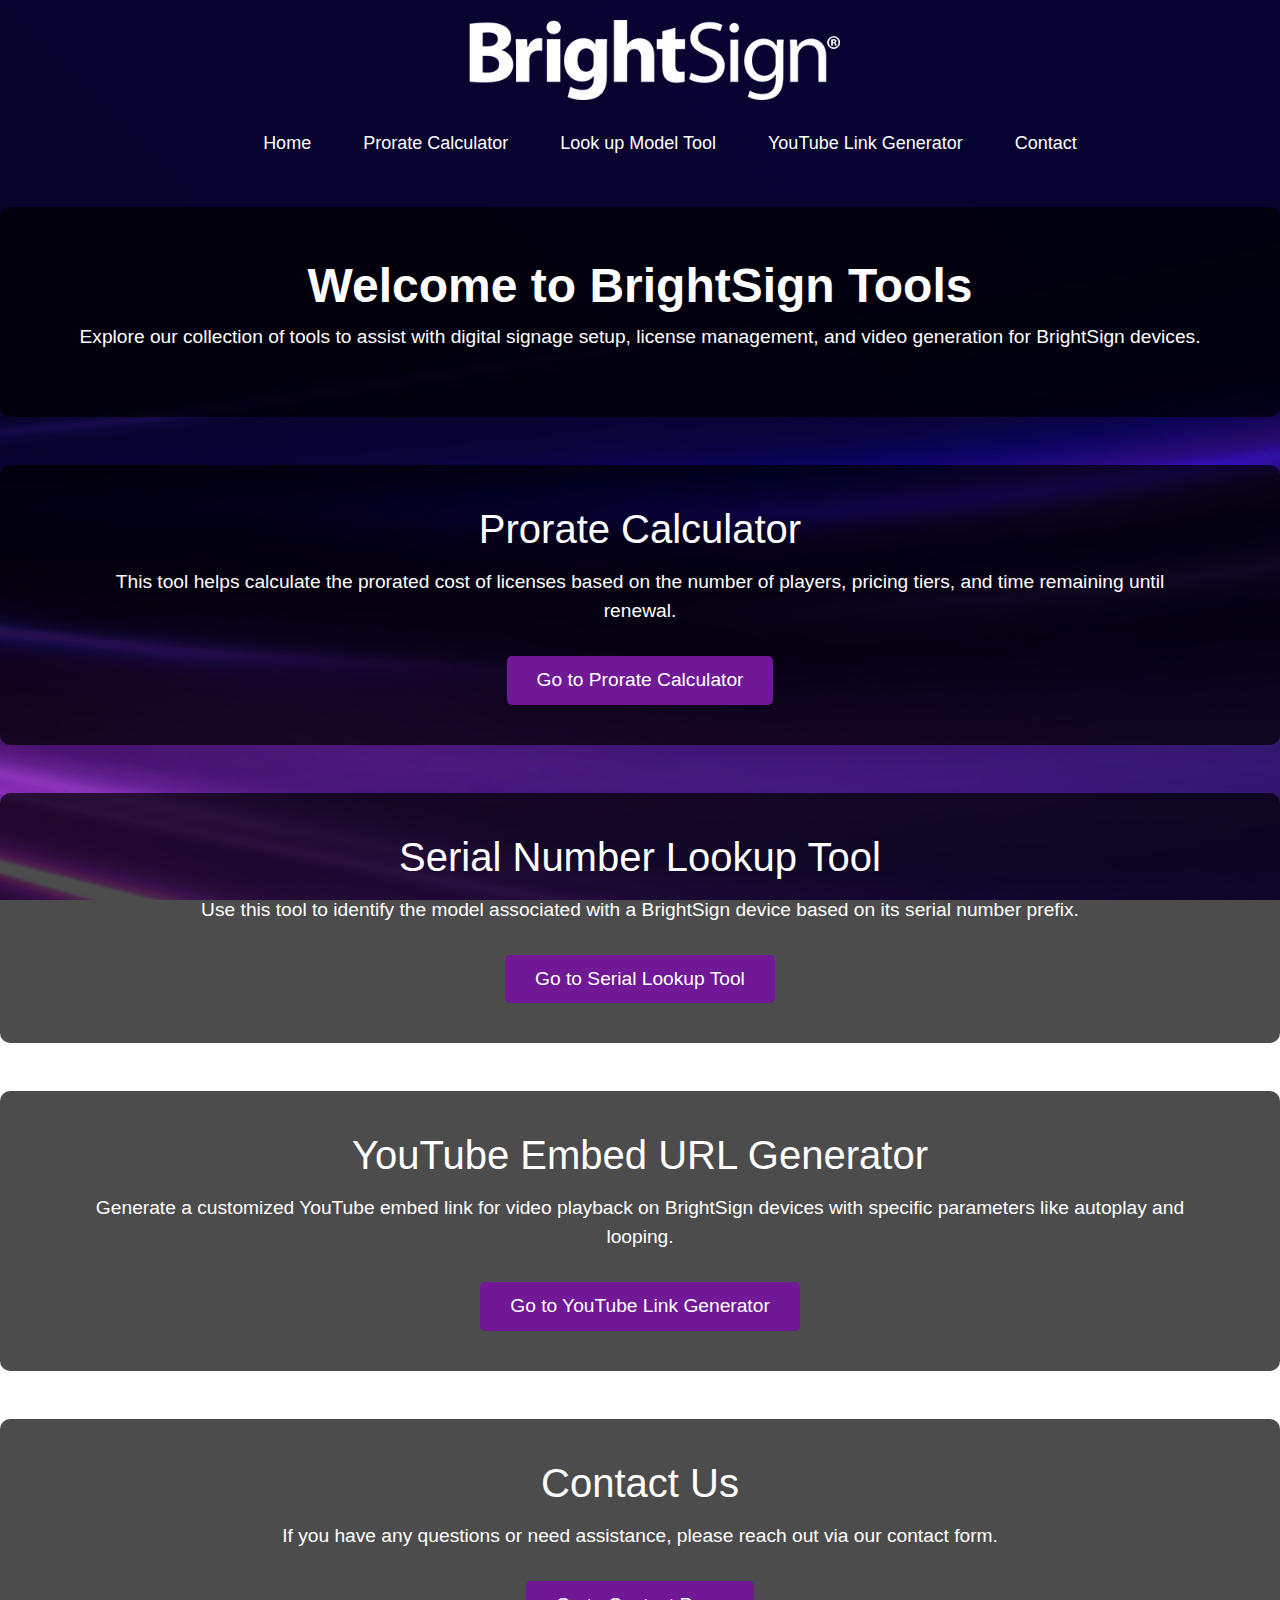
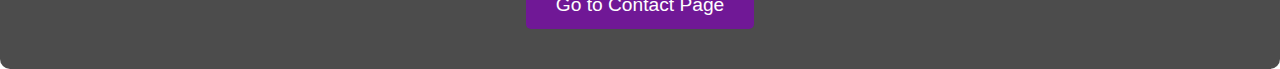
==== index.html @ 76e5ad24 "overhaul" ====
<!DOCTYPE html>
<html lang="en">
<head>
    <meta charset="UTF-8">
    <meta name="viewport" content="width=device-width, initial-scale=1.0">
    <title>BrightSign Tools - Home</title>
    <link href="https://maxcdn.bootstrapcdn.com/bootstrap/4.5.2/css/bootstrap.min.css" rel="stylesheet">
    <link rel="stylesheet" href="styles/styles.css">
</head>

<body>

    <!-- Logo container below the navbar -->
    <div class="logo-container">
        <img src="images/bslogo.png" alt="BrightSign Logo">
    </div>

    <!-- Navbar -->
    <nav class="navbar" aria-label="Main Navigation">
        <ul class="nav-list">
            <li><a href="index.html">Home</a></li>
            <li><a href="sub-calculator.html">Prorate Calculator</a></li>
            <li><a href="serial-lookup.html">Look up Model Tool</a></li>
            <li><a href="youtube-generator.html">YouTube Link Generator</a></li>
            <li><a href="contact.html">Contact</a></li>
        </ul>
    </nav>

    <!-- Introduction Section -->
    <section class="intro-section text-center mt-4">
        <h1>Welcome to BrightSign Tools</h1>
        <p>Explore our collection of tools to assist with digital signage setup, license management, and video generation for BrightSign devices.</p>
    </section>

    <!-- Prorate Calculator Section -->
    <section class="tool-section mt-5">
        <div class="container">
            <h2>Prorate Calculator</h2>
            <p>This tool helps calculate the prorated cost of licenses based on the number of players, pricing tiers, and time remaining until renewal.</p>
            <a href="sub-calculator.html" class="btn btn-primary">Go to Prorate Calculator</a>
        </div>
    </section>

    <!-- Serial Lookup Tool Section -->
    <section class="tool-section mt-5">
        <div class="container">
            <h2>Serial Number Lookup Tool</h2>
            <p>Use this tool to identify the model associated with a BrightSign device based on its serial number prefix.</p>
            <a href="serial-lookup.html" class="btn btn-primary">Go to Serial Lookup Tool</a>
        </div>
    </section>

    <!-- YouTube Link Generator Section -->
    <section class="tool-section mt-5">
        <div class="container">
            <h2>YouTube Embed URL Generator</h2>
            <p>Generate a customized YouTube embed link for video playback on BrightSign devices with specific parameters like autoplay and looping.</p>
            <a href="youtube-generator.html" class="btn btn-primary">Go to YouTube Link Generator</a>
        </div>
    </section>

    <!-- Contact Section -->
    <section class="tool-section mt-5 mb-5">
        <div class="container">
            <h2>Contact Us</h2>
            <p>If you have any questions or need assistance, please reach out via our contact form.</p>
            <a href="contact.html" class="btn btn-primary">Go to Contact Page</a>
        </div>
    </section>

    <script src="scripts/script.js"></script>
</body>
</html>
---- styles/styles.css ----
/* Background and scaling */
body {
  background: url('../images/background.png') no-repeat right top fixed;
  background-size: cover;
  height: 100vh;
  margin: 0;
  padding: 0;
}

/* Transparent Navbar */
.navbar {
  background: transparent;
  padding: 10px 0;
  display: flex;
  justify-content: center;
}

.nav-list {
  display: flex;
  justify-content: center;
  list-style: none;
}

.nav-list li {
  margin-left: 20px;
}

.nav-list a {
  color: white;
  font-size: 18px;
  text-decoration: none;
  padding: 8px 16px;
  border-radius: 5px;
  transition: background-color 0.3s ease;
}

.nav-list a:hover {
  background-color: #701896; /* Ultraviolet for hover effect */
}

/* Logo below navbar */
.logo-container {
  display: flex;
  justify-content: center;
  margin: 20px 0; /* Adjust margin to space out the logo */
}

.logo-container img {
  max-width: 400px; /* Adjust the logo size as needed */
}

/* Introduction Section */
.intro-section {
  text-align: center;
  color: #FFFFFF; /* White text for contrast */
  padding: 50px 20px;
  background: rgba(0, 0, 0, 0.7); /* Black semi-transparent background */
  border-radius: 10px;
  margin-bottom: 30px;
}

.intro-section h1 {
  font-size: 3rem;
  font-weight: bold;
}

.intro-section p {
  font-size: 1.2rem;
}

/* Tool Section Styling */
.tool-section {
  margin: 40px 0;
  color: #FFFFFF;
  background: rgba(0, 0, 0, 0.7); /* Add background overlay */
  padding: 40px 20px;
  border-radius: 10px;
  text-align: center;
}

.tool-section h2 {
  font-size: 2.5rem;
  margin-bottom: 15px;
}

.tool-section p {
  font-size: 1.2rem;
  margin-bottom: 30px;
}

.tool-section .btn {
  background-color: #701896; /* Ultraviolet for buttons */
  border: none;
  padding: 10px 30px;
  font-size: 1.2rem;
  border-radius: 5px;
  transition: background-color 0.3s ease;
}

.tool-section .btn:hover {
  background-color: #49C0FF; /* Highlighter Blue on hover */
}

/* Section spacing for mobile responsiveness */
@media (max-width: 768px) {
  .tool-section {
    padding: 20px;
  }

  .tool-section h2 {
    font-size: 2rem;
  }

  .tool-section p {
    font-size: 1rem;
  }
}

/* Form styling */
form {
  width: 100%;
  max-width: 1200px;
  margin: 50px auto;
  padding: 40px;
  border: 2px solid #311C6B; /* BrightSign Purple */
  border-radius: 10px;
  background-color: #E5E1F0; /* Digital Purple */
  box-shadow: 0 4px 10px rgba(0, 0, 0, 0.1);
}

/* Form responsiveness */
@media (max-width: 768px) {
  form {
      width: 90%;
      margin: 20px auto;
  }
}

/* Button styling */
.btn-primary {
  background-color: #701896; /* Ultraviolet */
  border-color: #701896;
}

.btn-primary:hover {
  background-color: #49C0FF; /* Highlighter Blue on hover */
}

/* Text styles */
.red-text {
  color: red;
}

.large-bold-text {
  font-size: 1.5em;
  font-weight: bold;
}

/* Result Heading */
.result-heading {
  font-size: 2em;
  color: #E5E1F0; /* BrightSign Purple */
  text-align: center;
  margin-bottom: 20px;
}

/* Result Table Styling */
.result-table {
  width: 100%;
  border-collapse: collapse;
  margin-top: 20px;
  background-color: #FFFFFF; /* White background for better contrast */
  color: #1C1C1C; /* Soft Black text for contrast */
}

.result-table th, .result-table td {
  padding: 12px 15px;
  text-align: left;
  border: 1px solid #ddd; /* Light border */
}

.result-table th {
  background-color: #311C6B; /* BrightSign Purple for the header */
  color: #FFFFFF; /* White text for the header */
}

.result-table td {
  color: #1C1C1C; /* Soft Black for text in the cells */
  background-color: #F5F5F5; /* Slightly lighter background for readability */
}

/* Hover effect for rows */
.result-table tr:hover {
  background-color: #E5E1F0; /* Light Digital Purple when hovering over rows */
}

/* Even rows style for better distinction */
.result-table tr:nth-child(even) {
  background-color: #E8E6EF; /* Slightly darker for even rows to create more distinction */
}

/* Table shadow effect for better contrast */
.result-table {
  box-shadow: 0 4px 10px rgba(0, 0, 0, 0.2); /* Stronger shadow to elevate the table */
  border-radius: 10px;
}

/* Result section style */
.hidden {
  display: none;
}

/* Style for the copy button */
.copy-btn {
  background-color: #701896; /* Ultraviolet */
  border: none;
  padding: 8px 16px;
  margin-top: 5px;
  border-radius: 5px;
  color: white;
  cursor: pointer;
  font-size: 14px;
  transition: background-color 0.3s ease;
}

.copy-btn:hover {
  background-color: #49C0FF; /* Highlighter Blue */
}

.copy-btn.copied {
  background-color: #1C1C1C; /* Soft Black */
  color: #FFFFFF;
}
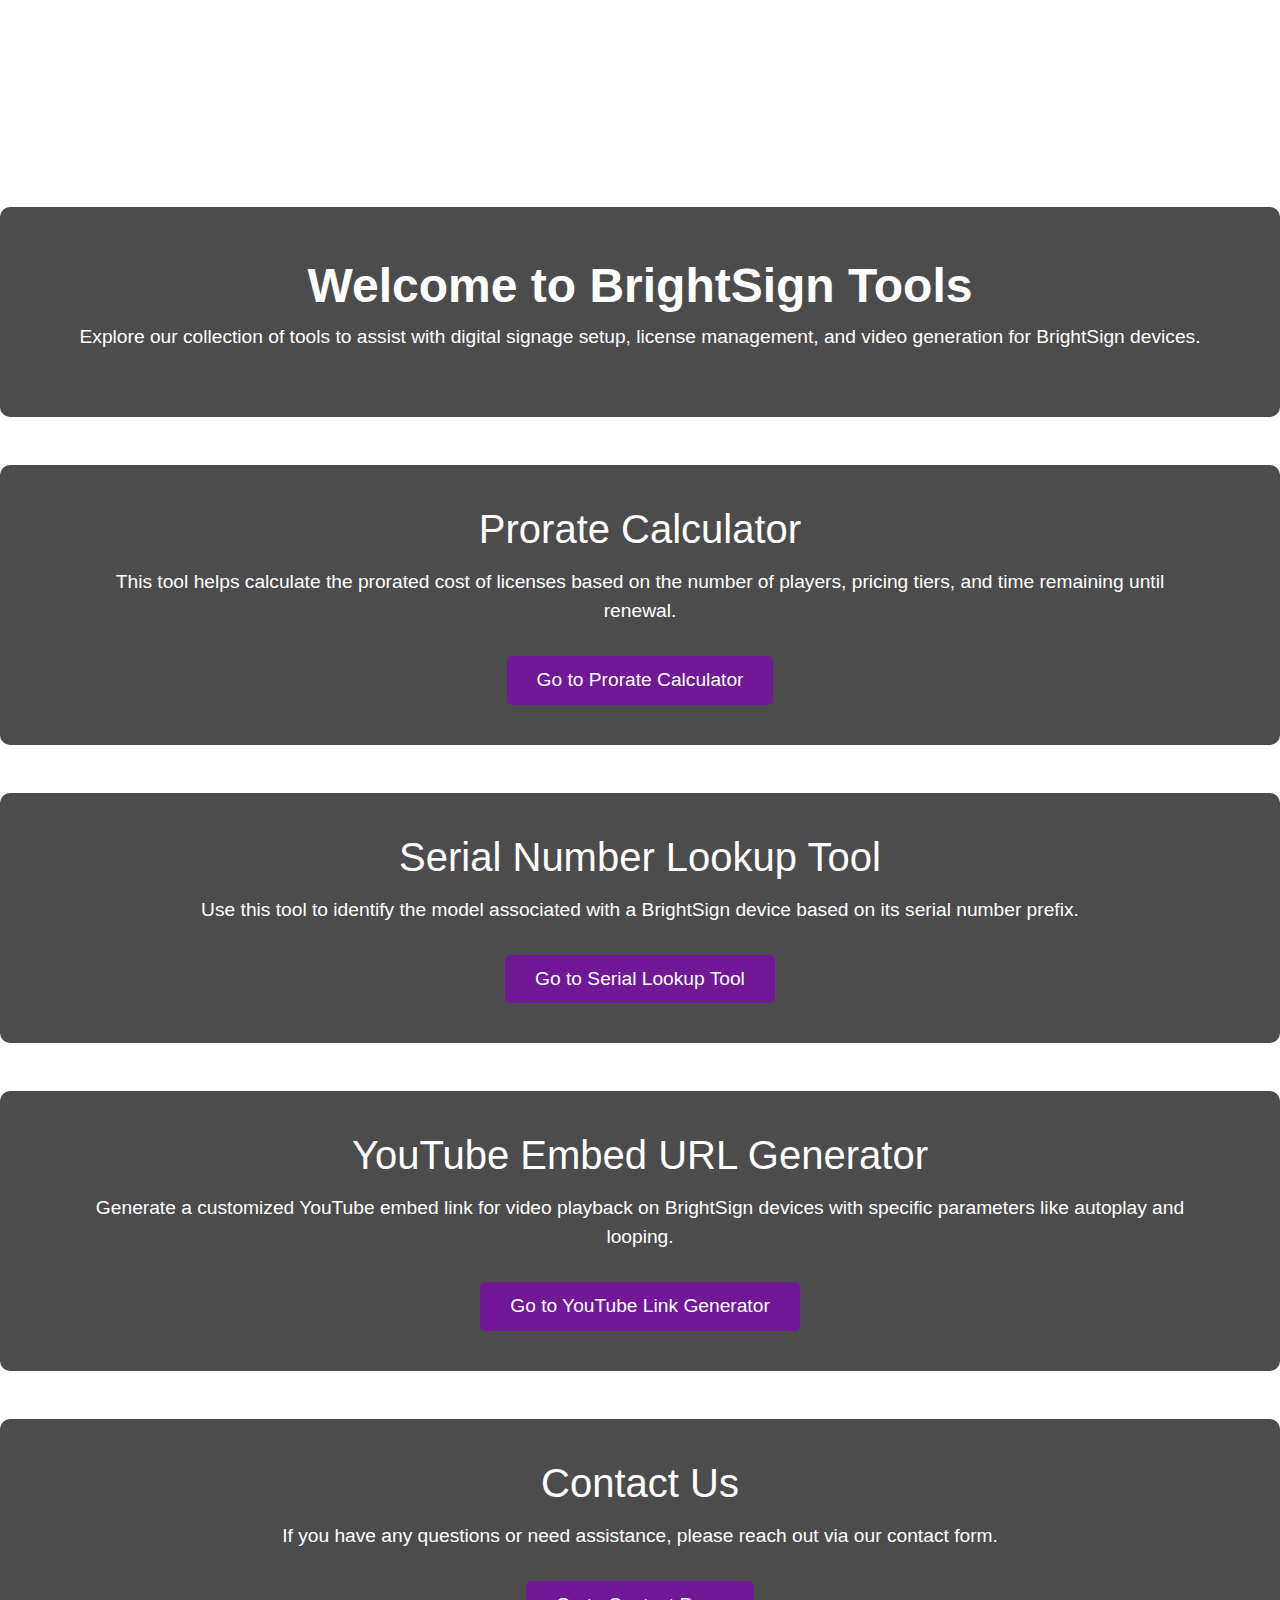
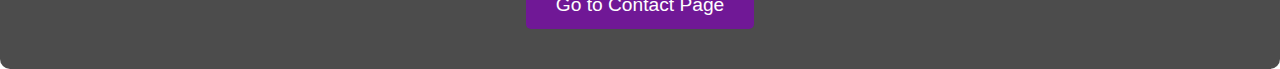
==== commit 32e07419: "styles" ====
--- a/index.html
+++ b/index.html
@@ -5,7 +5,7 @@
     <meta name="viewport" content="width=device-width, initial-scale=1.0">
     <title>BrightSign Tools - Home</title>
     <link href="https://maxcdn.bootstrapcdn.com/bootstrap/4.5.2/css/bootstrap.min.css" rel="stylesheet">
-    <link rel="stylesheet" href="styles/styles.css">
+    <link rel="stylesheet" href="styles/styles.css"> <!-- Link to shared styles -->
 </head>
 
 <body>
--- a/styles/styles.css
+++ b/styles/styles.css
@@ -1,6 +1,6 @@
 /* Background and scaling */
 body {
-  background: url('../images/background.png') no-repeat right top fixed;
+  background: url('../images/background.jpg') no-repeat right top fixed;
   background-size: cover;
   height: 100vh;
   margin: 0;
@@ -131,8 +131,8 @@
 /* Form responsiveness */
 @media (max-width: 768px) {
   form {
-      width: 90%;
-      margin: 20px auto;
+    width: 90%;
+    margin: 20px auto;
   }
 }
 
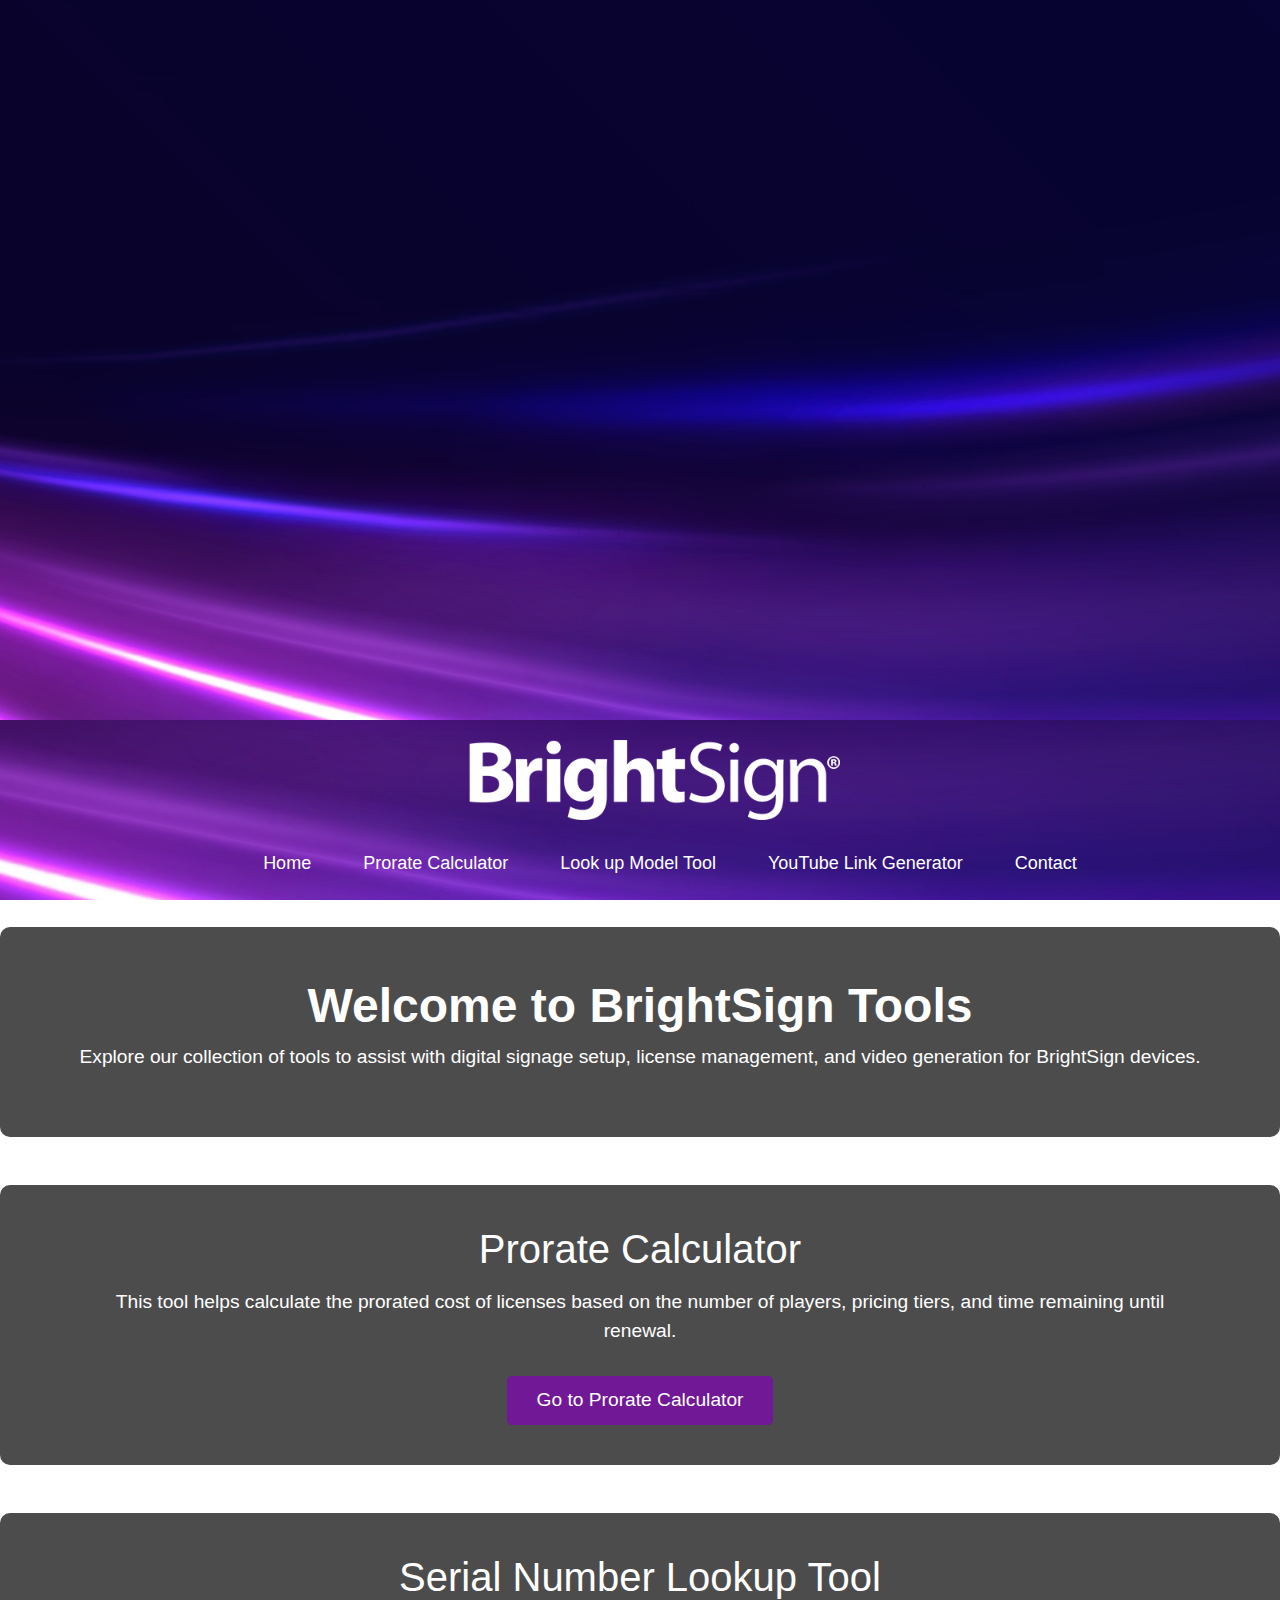
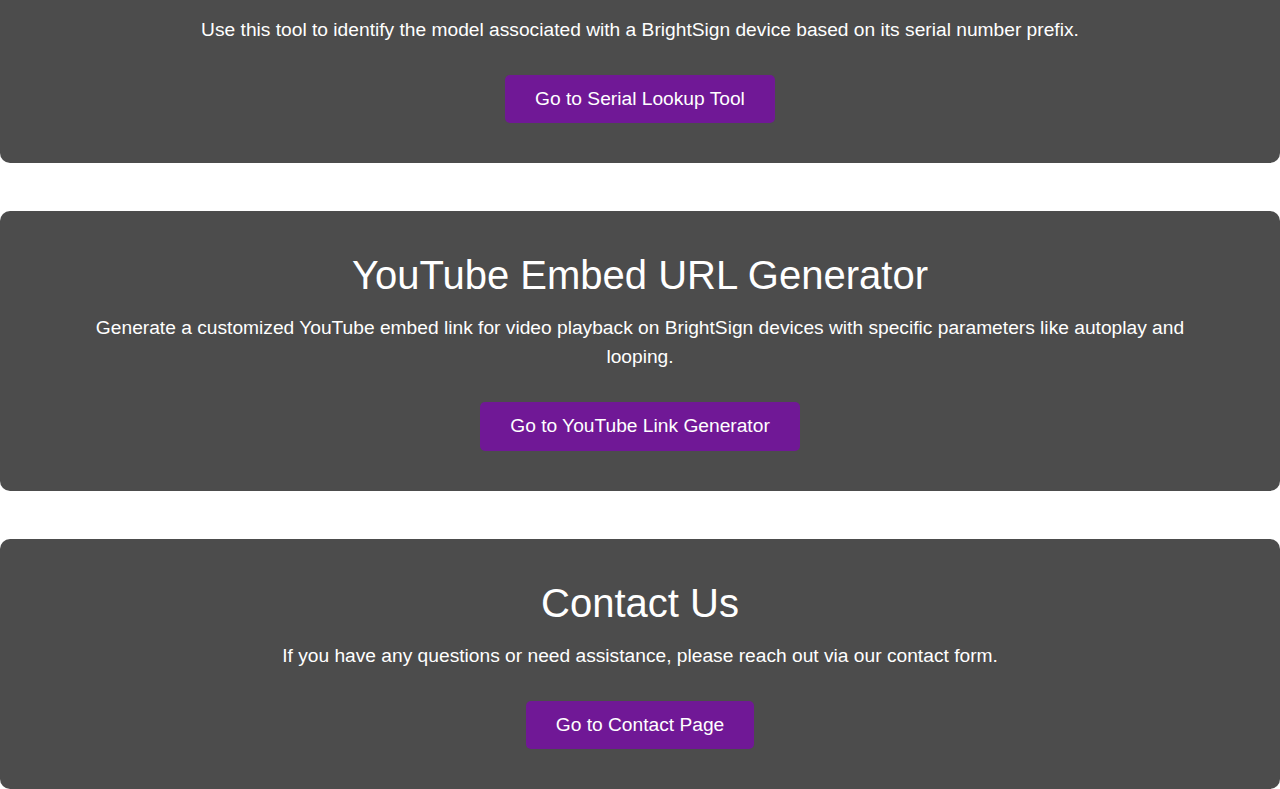
==== commit 0abf1944: "background" ====
--- a/index.html
+++ b/index.html
@@ -9,6 +9,11 @@
 </head>
 
 <body>
+
+    <!-- Add the image to test -->
+    <div style="text-align:center;">
+        <img src="images/background.png" alt="Test Background Image" style="max-width: 100%; height: auto;">
+    </div>
 
     <!-- Logo container below the navbar -->
     <div class="logo-container">
--- a/styles/styles.css
+++ b/styles/styles.css
@@ -1,6 +1,6 @@
 /* Background and scaling */
 body {
-  background: url('../images/background.jpg') no-repeat right top fixed;
+  background: url('/images/background.png') no-repeat right top fixed;
   background-size: cover;
   height: 100vh;
   margin: 0;
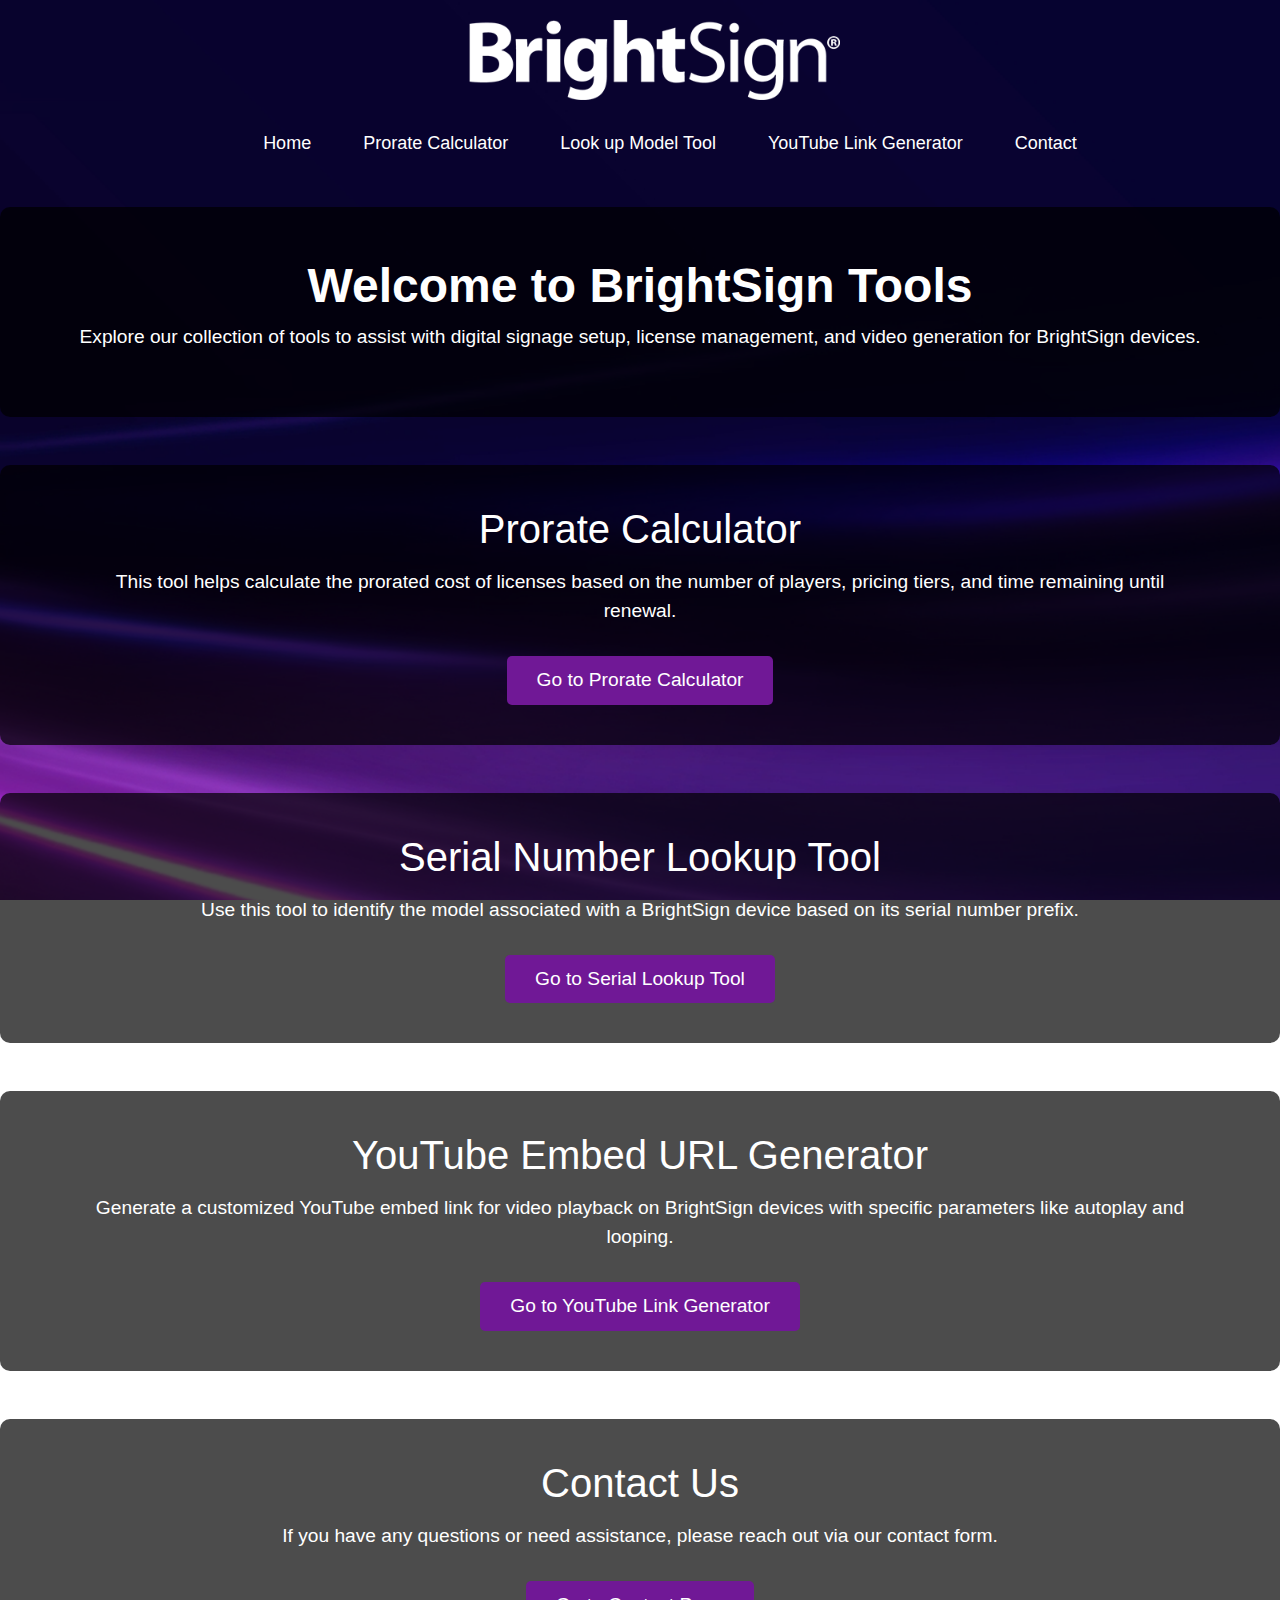
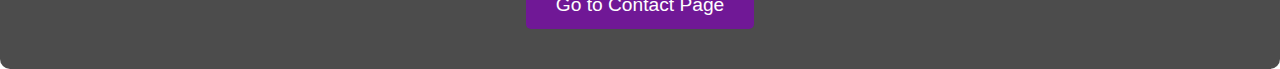
==== commit 9a04142a: "fixed background image" ====
--- a/index.html
+++ b/index.html
@@ -9,11 +9,6 @@
 </head>
 
 <body>
-
-    <!-- Add the image to test -->
-    <div style="text-align:center;">
-        <img src="images/background.png" alt="Test Background Image" style="max-width: 100%; height: auto;">
-    </div>
 
     <!-- Logo container below the navbar -->
     <div class="logo-container">
--- a/styles/styles.css
+++ b/styles/styles.css
@@ -1,7 +1,7 @@
 /* Background and scaling */
-body {
-  background: url('/images/background.png') no-repeat right top fixed;
-  background-size: cover;
+  body {
+    background: url('../images/background.png') no-repeat center center fixed;
+    background-size: cover;  
   height: 100vh;
   margin: 0;
   padding: 0;
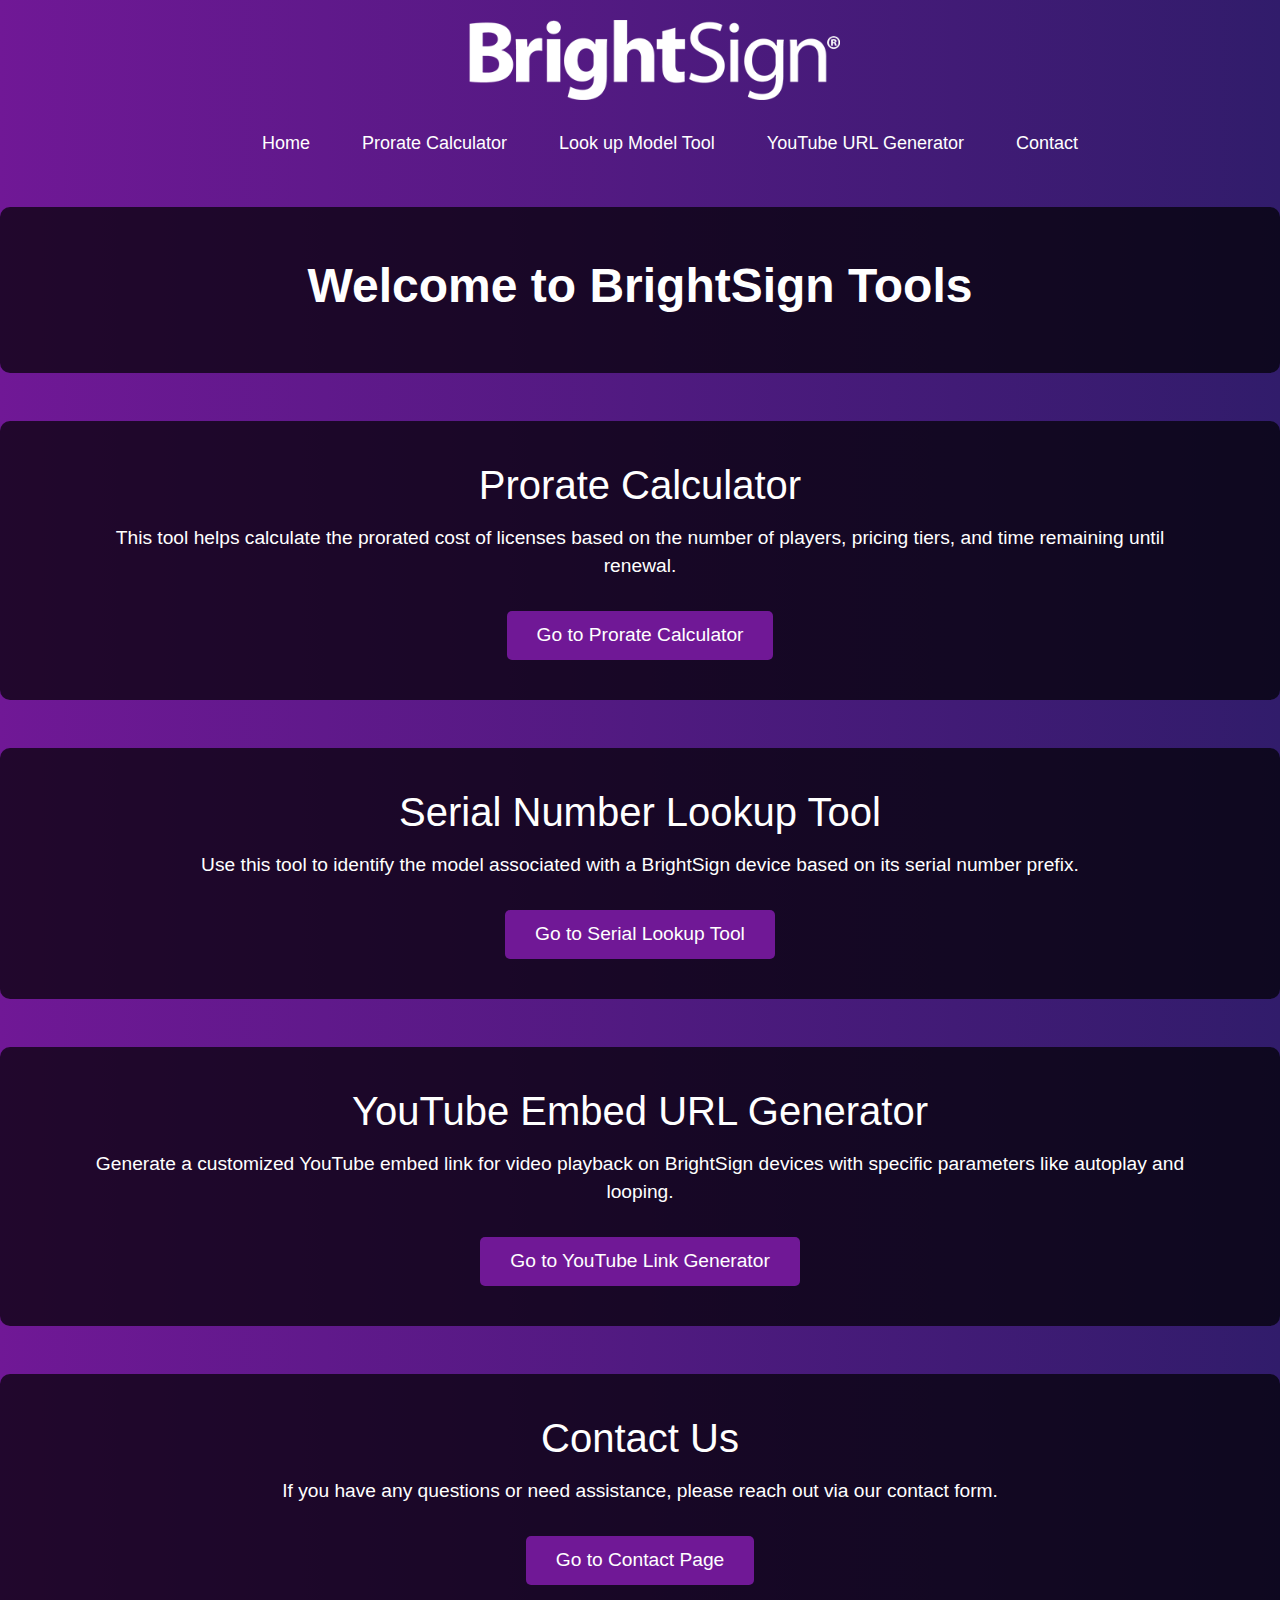
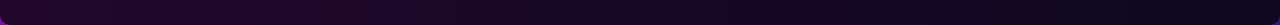
==== commit 79f043bf: "minor updates" ====
--- a/index.html
+++ b/index.html
@@ -15,21 +15,20 @@
         <img src="images/bslogo.png" alt="BrightSign Logo">
     </div>
 
-    <!-- Navbar -->
-    <nav class="navbar" aria-label="Main Navigation">
-        <ul class="nav-list">
-            <li><a href="index.html">Home</a></li>
-            <li><a href="sub-calculator.html">Prorate Calculator</a></li>
-            <li><a href="serial-lookup.html">Look up Model Tool</a></li>
-            <li><a href="youtube-generator.html">YouTube Link Generator</a></li>
-            <li><a href="contact.html">Contact</a></li>
-        </ul>
-    </nav>
+<!-- Navbar -->
+<nav class="navbar" aria-label="Main Navigation">
+    <ul class="nav-list">
+      <li><a href="index.html">Home</a></li>
+      <li><a href="sub-calculator.html">Prorate Calculator</a></li>
+      <li><a href="serial-lookup.html">Look up Model Tool</a></li>
+      <li><a href="youtube-generator.html">YouTube URL Generator</a></li>
+      <li><a href="contact.html">Contact</a></li>
+    </ul>
+  </nav>
 
     <!-- Introduction Section -->
     <section class="intro-section text-center mt-4">
         <h1>Welcome to BrightSign Tools</h1>
-        <p>Explore our collection of tools to assist with digital signage setup, license management, and video generation for BrightSign devices.</p>
     </section>
 
     <!-- Prorate Calculator Section -->
--- a/styles/styles.css
+++ b/styles/styles.css
@@ -1,6 +1,6 @@
 /* Background and scaling */
   body {
-    background: url('../images/background.png') no-repeat center center fixed;
+    background: linear-gradient(to right, #701896, #311C6B); /* Gradient color from purple to dark blue */
     background-size: cover;  
   height: 100vh;
   margin: 0;
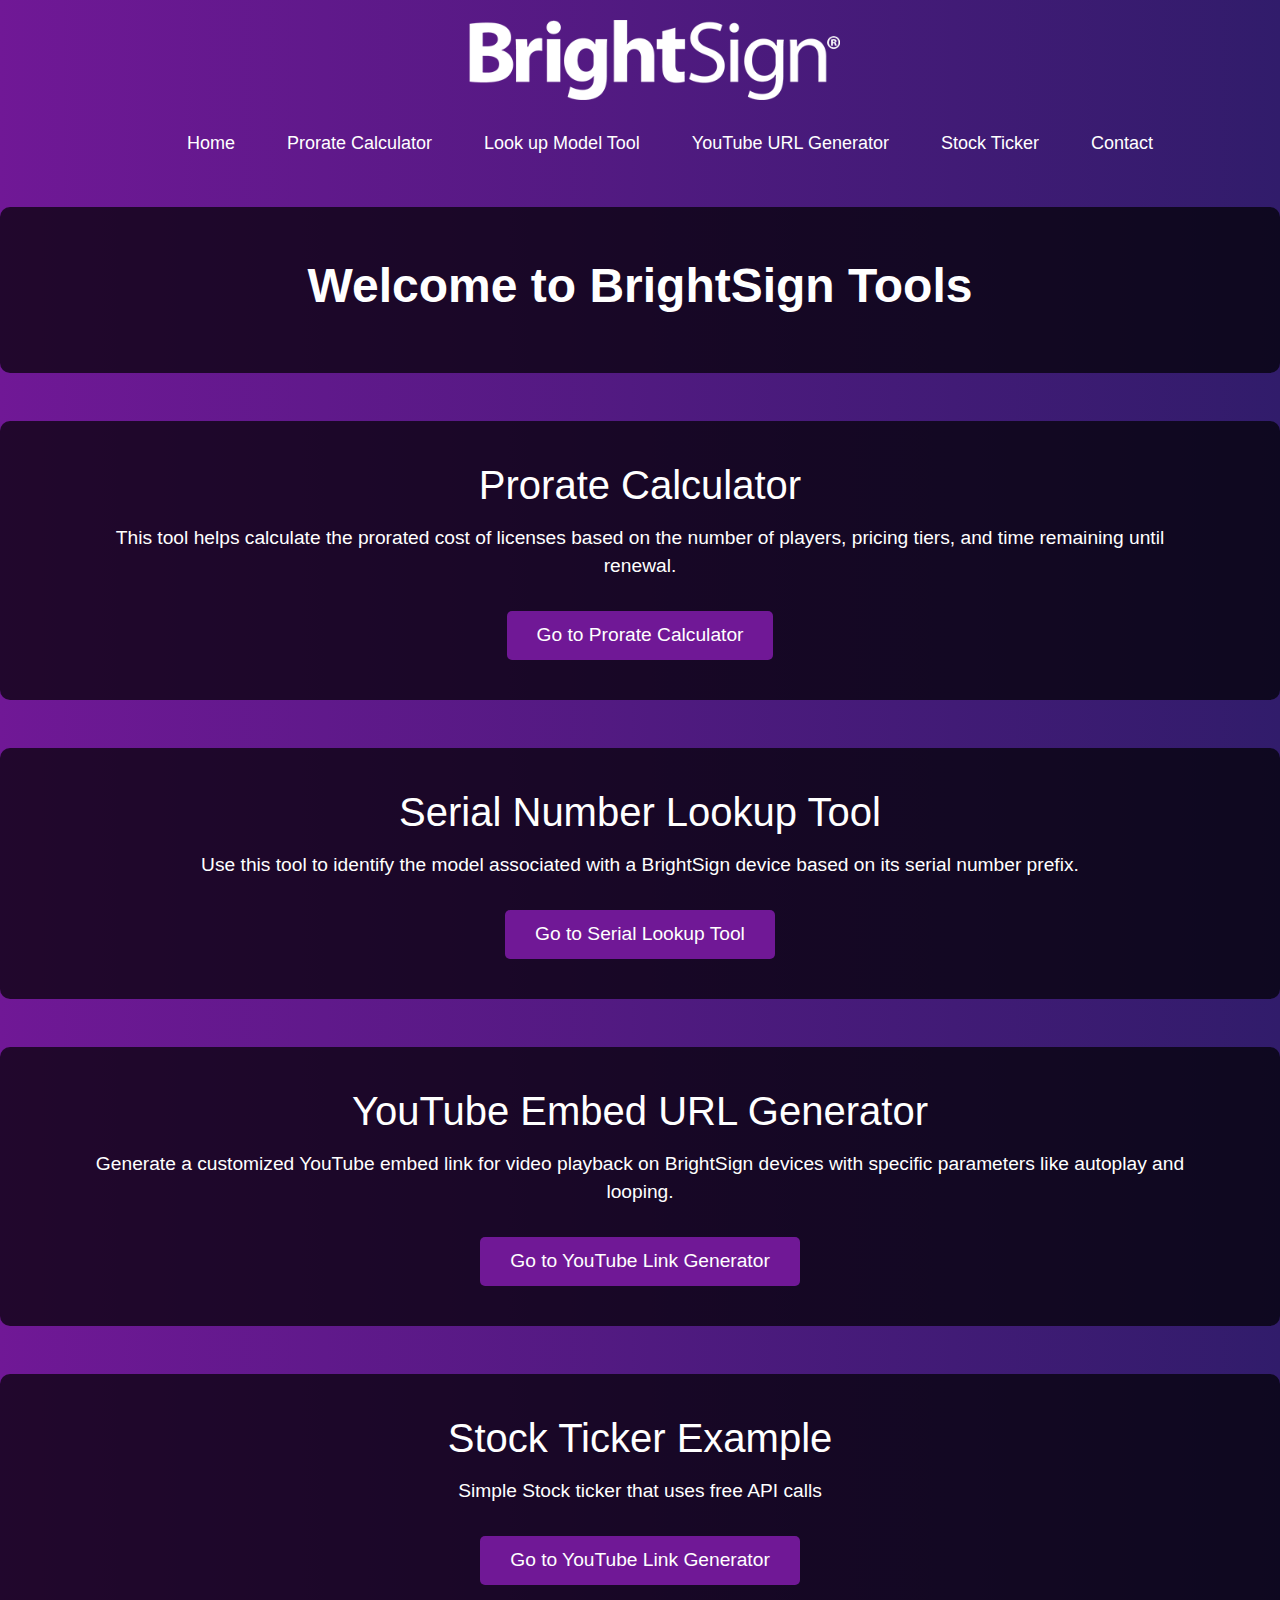
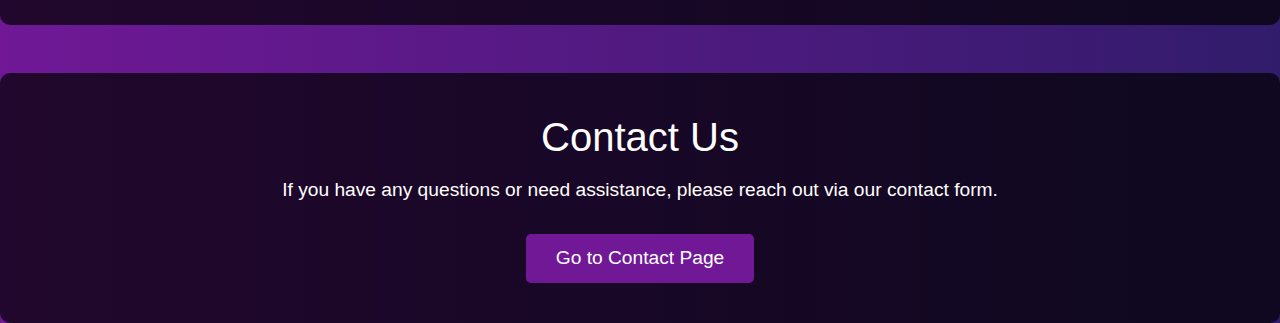
==== commit eeb9f824: "update" ====
--- a/index.html
+++ b/index.html
@@ -22,7 +22,9 @@
       <li><a href="sub-calculator.html">Prorate Calculator</a></li>
       <li><a href="serial-lookup.html">Look up Model Tool</a></li>
       <li><a href="youtube-generator.html">YouTube URL Generator</a></li>
+      <li><a href="stock-ticker.html">Stock Ticker</a></li>
       <li><a href="contact.html">Contact</a></li>
+
     </ul>
   </nav>
 
@@ -58,6 +60,15 @@
         </div>
     </section>
 
+    <!-- Stock Ticker Example -->
+    <section class="tool-section mt-5">
+        <div class="container">
+            <h2>Stock Ticker Example</h2>
+            <p>Simple Stock ticker that uses free API calls</p>
+            <a href="stock-ticker.html" class="btn btn-primary">Go to YouTube Link Generator</a>
+        </div>
+    </section>
+
     <!-- Contact Section -->
     <section class="tool-section mt-5 mb-5">
         <div class="container">
--- a/styles/styles.css
+++ b/styles/styles.css
@@ -1,7 +1,7 @@
 /* Background and scaling */
-  body {
-    background: linear-gradient(to right, #701896, #311C6B); /* Gradient color from purple to dark blue */
-    background-size: cover;  
+body {
+  background: linear-gradient(to right, #701896, #311C6B); /* Gradient color from purple to dark blue */
+  background-size: cover;
   height: 100vh;
   margin: 0;
   padding: 0;
@@ -231,3 +231,112 @@
   background-color: #1C1C1C; /* Soft Black */
   color: #FFFFFF;
 }
+
+/* Center iframe */
+.iframe-container {
+  display: flex;
+  justify-content: center;
+  align-items: center;
+  margin-top: 20px;
+  width: 100%;
+}
+
+#iframePreview {
+  max-width: 1280px; /* Adjust this to your preferred width */
+  width: 100%;
+  border: 5px solid #311C6B; /* BrightSign Purple border for iframe */
+  border-radius: 10px;
+}
+
+/* Add custom margin between buttons if needed */
+#clearButton {
+  margin-top: 15px; /* Customize spacing as needed */
+  background-color: #701896; /* Ultraviolet */
+  color: white;
+  padding: 10px 20px;
+  font-size: 16px;
+  border: none;
+  border-radius: 5px;
+  transition: background-color 0.3s ease;
+}
+
+#clearButton:hover {
+  background-color: #49C0FF; /* Highlighter Blue on hover */
+}
+
+/* Layout container for form and iframe side-by-side */
+.layout-container {
+  display: flex;
+  justify-content: space-between;
+  align-items: flex-start; /* Aligns form and iframe at the top */
+  margin: 20px auto;
+  max-width: 1200px; /* Adjust the max width as needed */
+}
+
+/* Style for form container within the layout */
+.form-container {
+  flex: 0 0 60%; /* Make the form take 60% of the layout */
+  margin-right: 20px;
+}
+
+/* Style for iframe container within the layout */
+.iframe-container {
+  flex: 0 0 35%; /* Make the iframe container take 35% of the layout */
+  height: auto; /* Make the iframe adjust its height automatically */
+  border: 5px solid #311C6B; /* BrightSign Purple border */
+  border-radius: 10px;
+  padding: 10px;
+  background-color: #E5E1F0; /* Digital Purple background */
+  box-shadow: 0 4px 10px rgba(0, 0, 0, 0.1);
+}
+
+/* Iframe styling */
+#iframePreview {
+  width: 640px;
+  height: 360px;
+  border: 5px solid #311C6B; /* BrightSign Purple border */
+  border-radius: 10px;
+}
+
+/* Result Table Styling - Smaller table */
+.result-table {
+  width: 60%; /* Reduce the table size */
+  margin: 0 auto; /* Center the table */
+  border-collapse: collapse;
+  background-color: #FFFFFF;
+  color: #1C1C1C; /* Soft Black text for contrast */
+  border-radius: 10px;
+  box-shadow: 0 4px 10px rgba(0, 0, 0, 0.2); /* Stronger shadow to elevate the table */
+}
+
+.result-table th, .result-table td {
+  padding: 10px 12px;
+  text-align: left;
+  border: 1px solid #ddd; /* Light border */
+}
+
+.result-table th {
+  background-color: #311C6B; /* BrightSign Purple for the header */
+  color: #FFFFFF; /* White text for the header */
+}
+
+.result-table td {
+  background-color: #F5F5F5; /* Slightly lighter background for readability */
+  color: #1C1C1C; /* Soft Black for text in the cells */
+}
+
+/* Mobile responsiveness for layout */
+@media (max-width: 768px) {
+  .layout-container {
+    flex-direction: column; /* Stack form and iframe vertically on smaller screens */
+  }
+
+  .form-container, .iframe-container {
+    width: 100%; /* Ensure both form and iframe take full width on small screens */
+    margin: 10px 0; /* Add margin for separation */
+  }
+
+  .result-table {
+    width: 90%; /* Make the table width more flexible on smaller screens */
+  }
+}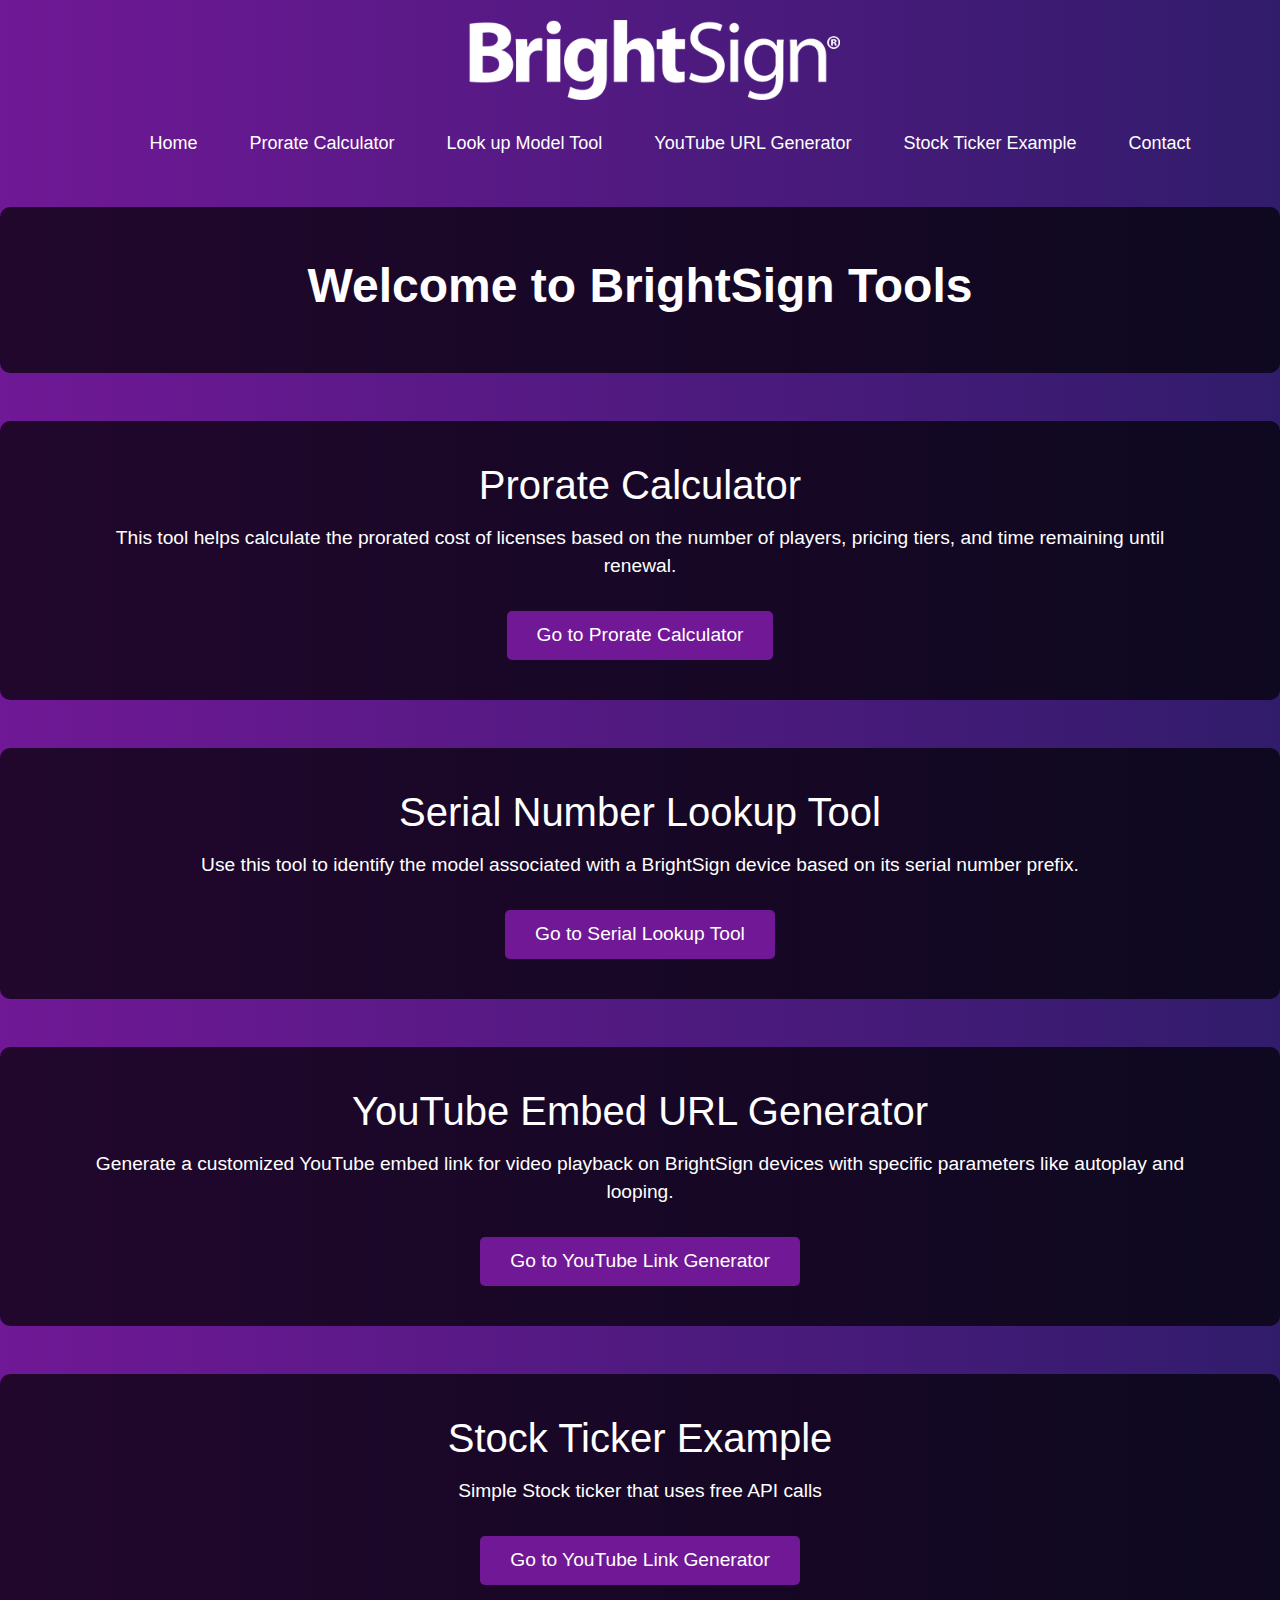
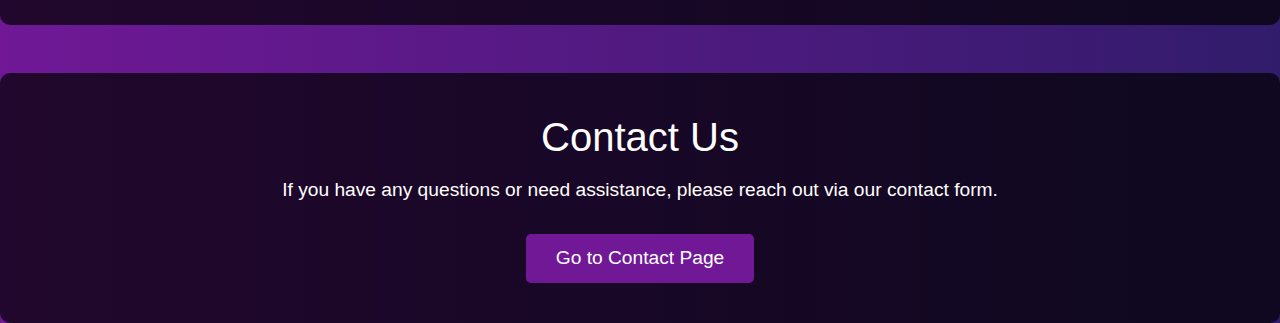
==== commit 42a708e6: "heading update" ====
--- a/index.html
+++ b/index.html
@@ -22,7 +22,7 @@
       <li><a href="sub-calculator.html">Prorate Calculator</a></li>
       <li><a href="serial-lookup.html">Look up Model Tool</a></li>
       <li><a href="youtube-generator.html">YouTube URL Generator</a></li>
-      <li><a href="stock-ticker.html">Stock Ticker</a></li>
+      <li><a href="stock-ticker.html">Stock Ticker Example</a></li>
       <li><a href="contact.html">Contact</a></li>
 
     </ul>
